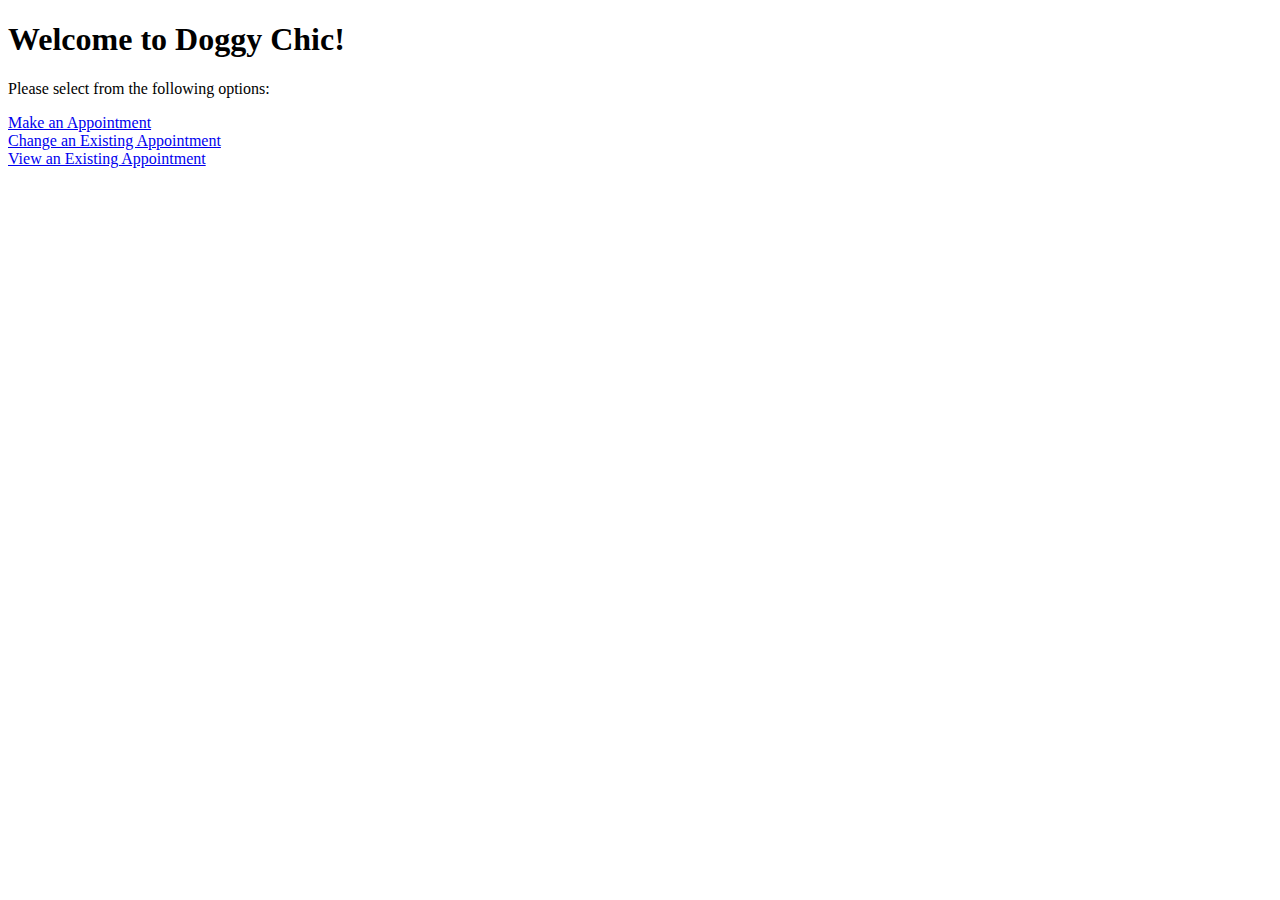
==== DoggyChicWyngarden/WebContent/index.html @ 2076adcd "Start Doggy Chic web interface" ====
<!DOCTYPE html>
<html>
<head>
<meta charset="ISO-8859-1">
<title>Welcome to Doggy Chic</title>
</head>
<h1>Welcome to Doggy Chic!</h1>
<body>
	<p>Please select from the following options:</p>
	<a href = "startAppointment.html">Make an Appointment</a><br/>
	<a href = "viewAppointment.html">Change an Existing Appointment</a><br/>
	<a href = "viewAppointment.html">View an Existing Appointment</a><br/>
</body>
</html>
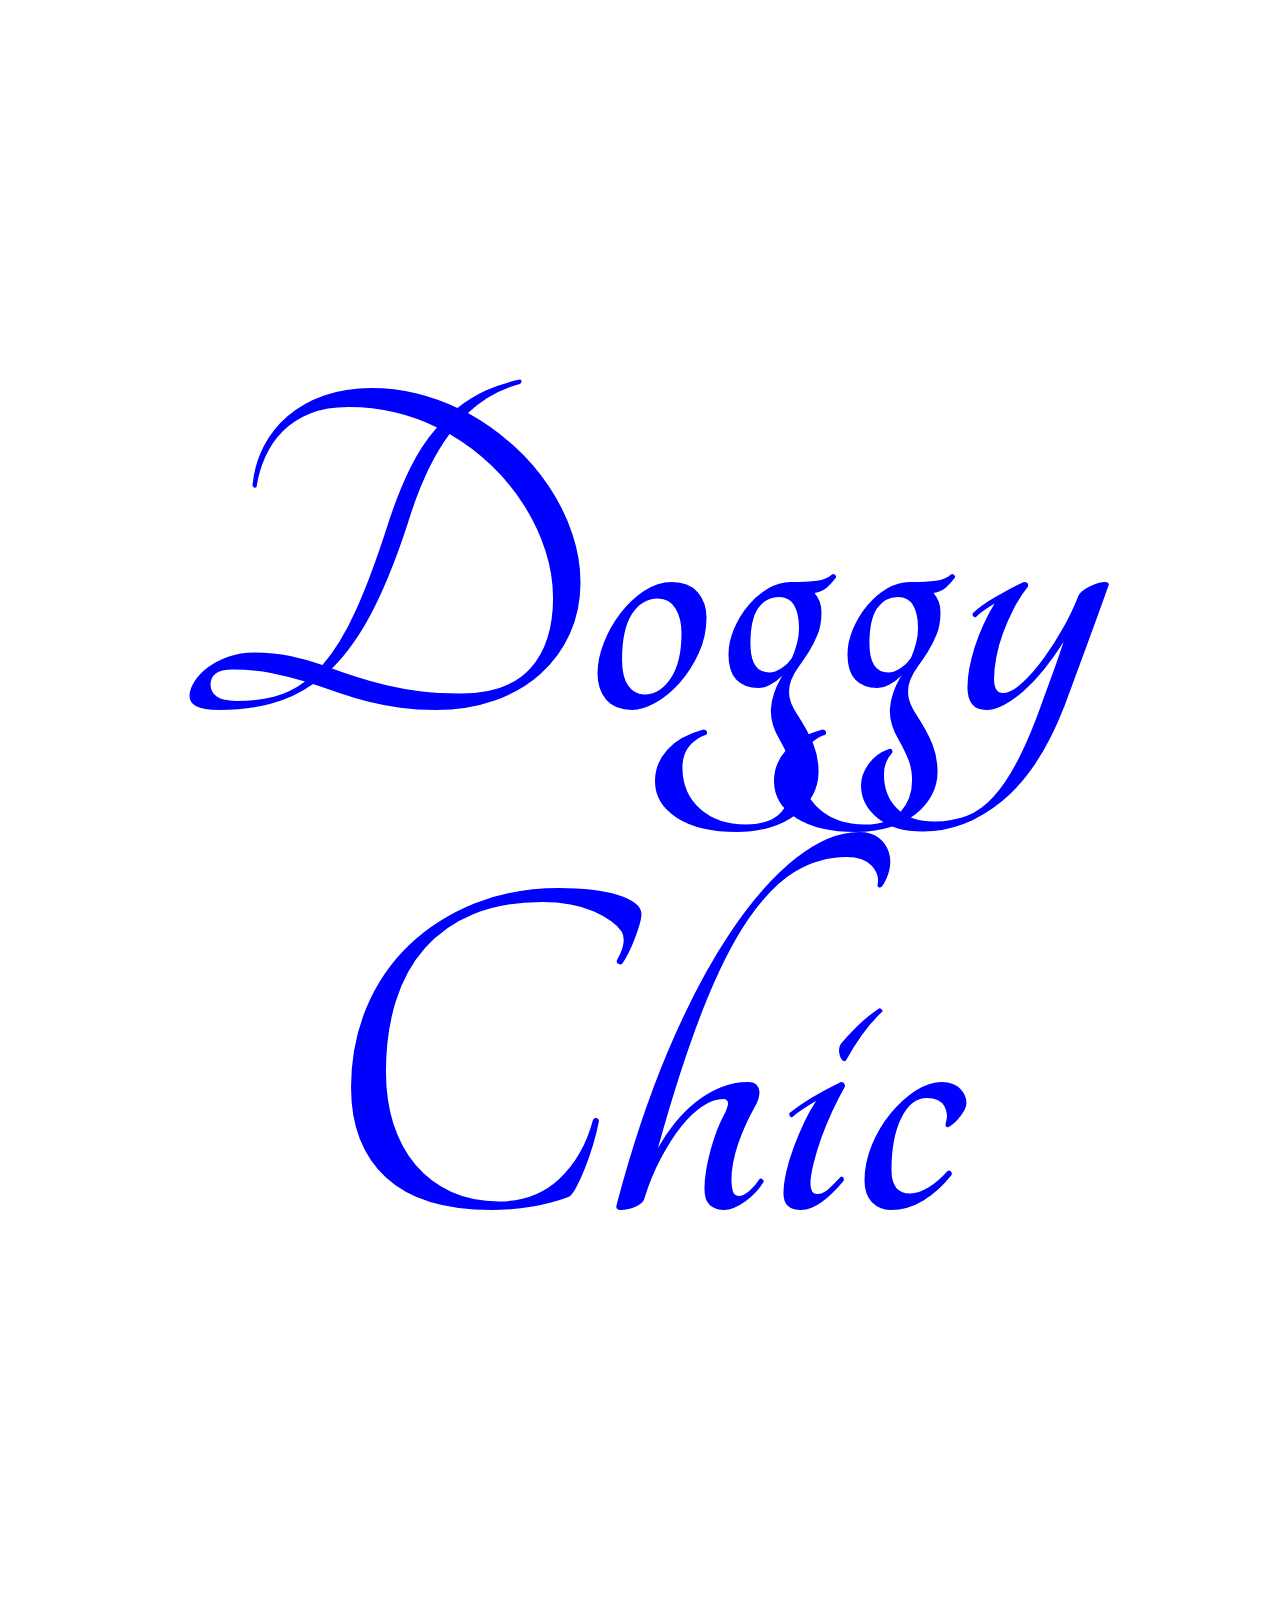
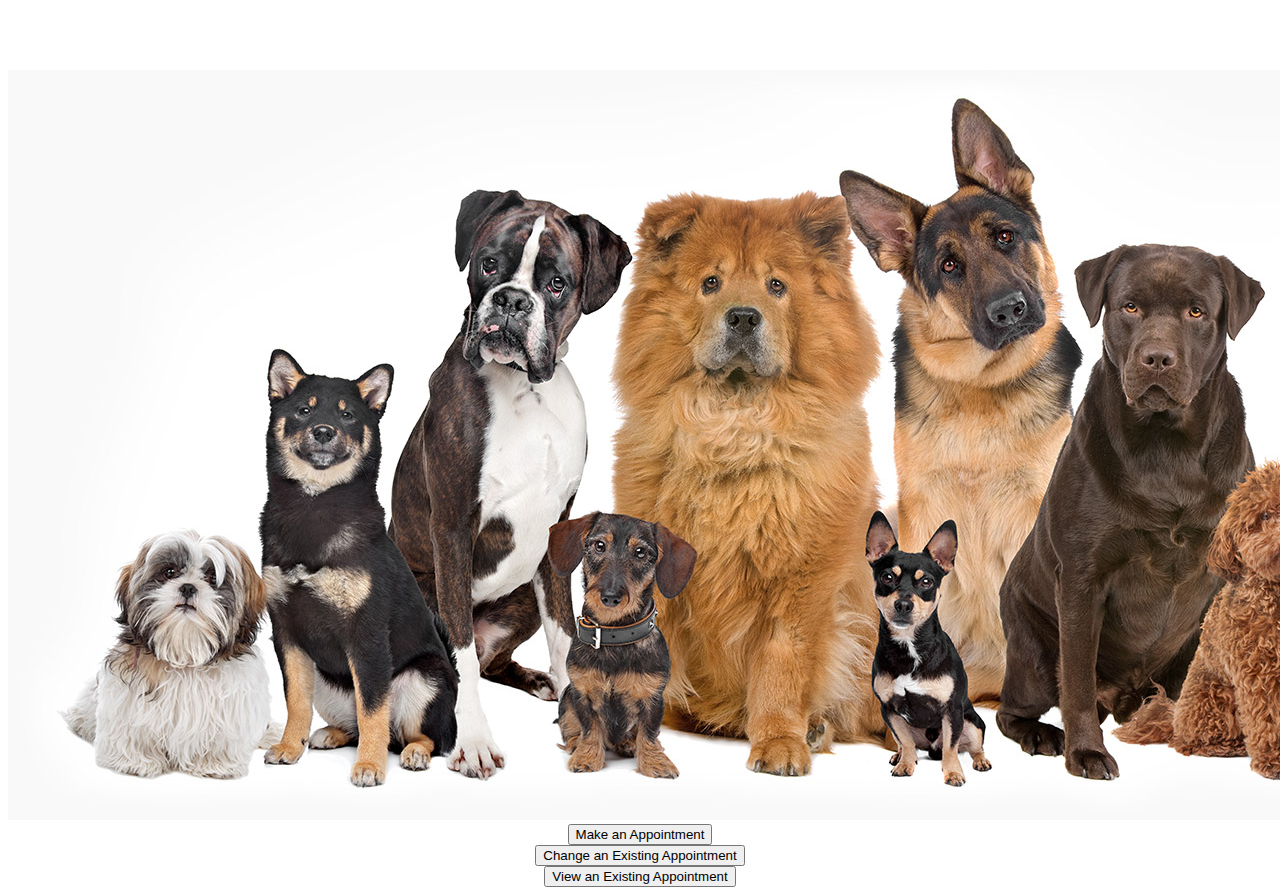
==== commit fe676b61: "Add change appointment function" ====
--- a/DoggyChicWyngarden/WebContent/index.html
+++ b/DoggyChicWyngarden/WebContent/index.html
@@ -3,12 +3,20 @@
 <head>
 <meta charset="ISO-8859-1">
 <title>Welcome to Doggy Chic</title>
+<link rel="stylesheet" href="style.css" type="text/css">
+<link rel="stylesheet"  href="https://fonts.googleapis.com/css?family=Tangerine">
 </head>
-<h1>Welcome to Doggy Chic!</h1>
+<h1>Doggy Chic</h1>
 <body>
-	<p>Please select from the following options:</p>
-	<a href = "startAppointment.html">Make an Appointment</a><br/>
-	<a href = "viewAppointment.html">Change an Existing Appointment</a><br/>
-	<a href = "viewAppointment.html">View an Existing Appointment</a><br/>
+	<img src = "images/dogGroup.jpg">
+	<div>
+	<a href = "startAppointment.html"><button type="button">Make an Appointment</button></a><br/>
+	</div>
+	<div>
+	<a href = "viewAppointment.html"><button type="button">Change an Existing Appointment</button></a><br/>
+	</div>
+	<div>
+	<a href = "viewAppointment.html"><button type="button">View an Existing Appointment</button></a><br/>
+	</div>
 </body>
 </html>--- a/DoggyChicWyngarden/WebContent/style.css
+++ b/DoggyChicWyngarden/WebContent/style.css
@@ -0,0 +1,23 @@
+@charset "ISO-8859-1";
+
+h1 {
+	text-align: center;
+	font-family: 'Tangerine', 'Arial Black', 'Times New Roman';
+	font-size: 500px;
+	font-style: bold;
+	color: blue;
+}
+
+body {
+	text-align: center;
+}
+a {
+    text-align: center;
+    text-decoration: none;
+    display: inline-block;
+    font-size: 16px;
+}
+
+img {
+	text-align: center;
+}
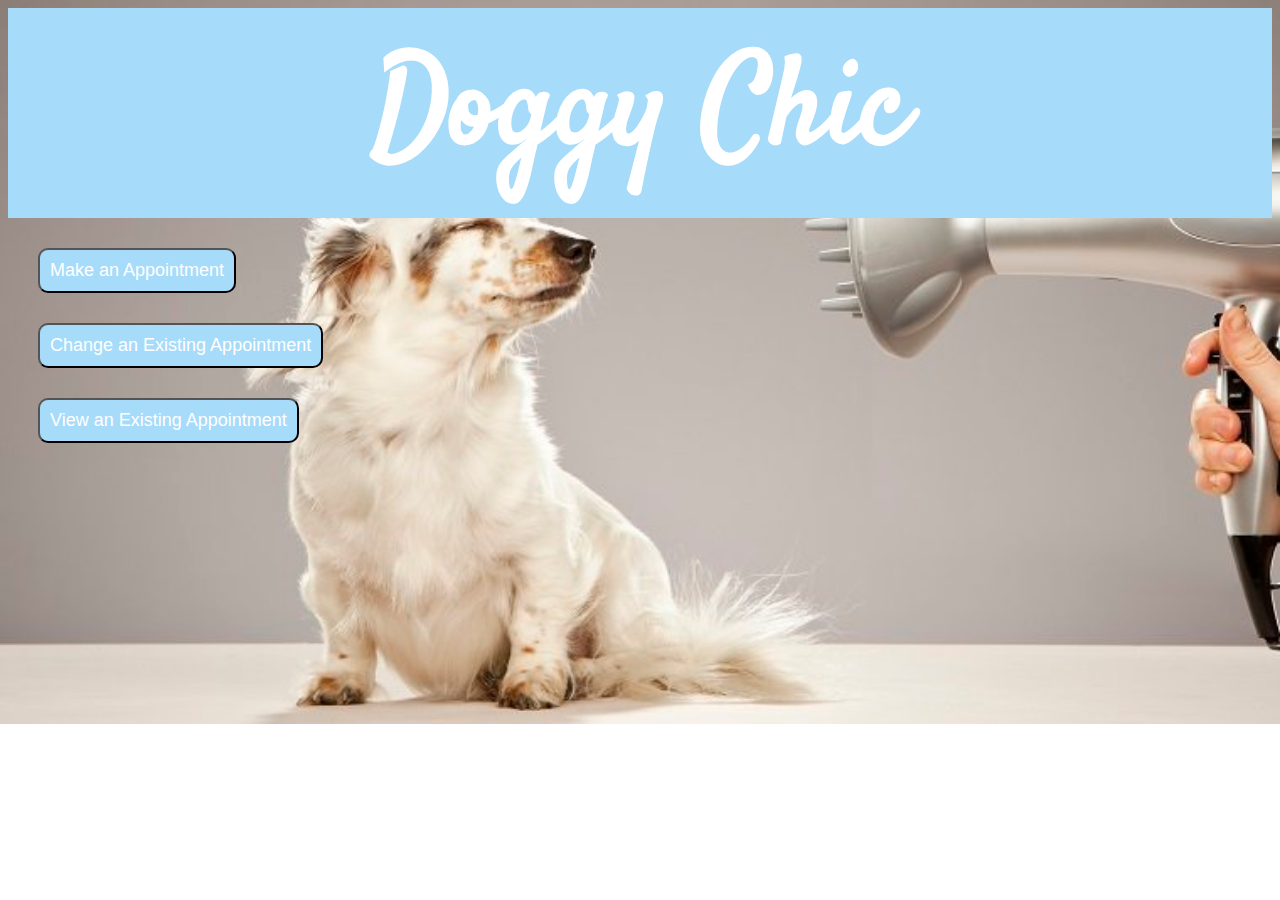
==== commit 802cd611: "Update CSS and add delete option" ====
--- a/DoggyChicWyngarden/WebContent/index.html
+++ b/DoggyChicWyngarden/WebContent/index.html
@@ -4,18 +4,17 @@
 <meta charset="ISO-8859-1">
 <title>Welcome to Doggy Chic</title>
 <link rel="stylesheet" href="style.css" type="text/css">
-<link rel="stylesheet"  href="https://fonts.googleapis.com/css?family=Tangerine">
+<link rel="stylesheet" href="https://fonts.googleapis.com/css?family=Satisfy">
 </head>
 <h1>Doggy Chic</h1>
-<body>
-	<img src = "images/dogGroup.jpg">
-	<div>
+<body class = "index">
+	<div class = "nav-button">
 	<a href = "startAppointment.html"><button type="button">Make an Appointment</button></a><br/>
 	</div>
-	<div>
+	<div class = "nav-button">
 	<a href = "viewAppointment.html"><button type="button">Change an Existing Appointment</button></a><br/>
 	</div>
-	<div>
+	<div class = "nav-button">
 	<a href = "viewAppointment.html"><button type="button">View an Existing Appointment</button></a><br/>
 	</div>
 </body>
--- a/DoggyChicWyngarden/WebContent/style.css
+++ b/DoggyChicWyngarden/WebContent/style.css
@@ -1,23 +1,77 @@
 @charset "ISO-8859-1";
 
 h1 {
+	background-color: #a7dbfa;
 	text-align: center;
-	font-family: 'Tangerine', 'Arial Black', 'Times New Roman';
-	font-size: 500px;
-	font-style: bold;
-	color: blue;
+	font-family: 'Satisfy', 'Arial Black', 'Times New Roman';
+	font-size: 125px;
+	color: #ffffff;
+	margin: 0px;
+	padding: 15px;
+}
+h2 {
+	font-family: 'Arial Black', sans serif;
+	font-size: 25px;
+	color: #000040;
+}
+h3 {
+	font-family: 'Arial Black', sans serif;
+	font-size: 18px;
+	color: #a7dbfa;
+	margin: 0px;
 }
 
 body {
+	background-color: #ffffff;
 	text-align: center;
+	font-family: 'Arial', sans serif;
 }
-a {
+
+body.index {
+	background: url(images/dogBlowDry.jpg);
+	background-repeat: no-repeat;
+	background-size: cover;
+}
+.link-button {
     text-align: center;
     text-decoration: none;
     display: inline-block;
-    font-size: 16px;
+    margin: 10px;
 }
 
-img {
+.nav-button {
+	text-align: left;
+	text-decoration: none;
+	margin: 30px;
+}
+
+.nav-button button {
+	font-size: 16px;
+    background-color: #a7dbfa;
+    color: #ffffff;
+    border-radius: 10px;
+    padding: 10px;
+    font-size: 18px;
+}
+
+.receipt {
+	text-align: left;
+	vertical-align: top;
+	margin: 30px;
+	display: inline-block;
+}
+
+.form {
+	margin: 13px 10px;
+	display: inline-block;
+}
+
+.index-image img {
 	text-align: center;
+	width: 1245px;
 }
+
+.page-image img {
+	width: 1225px;
+	vertical-align: bottom;
+}